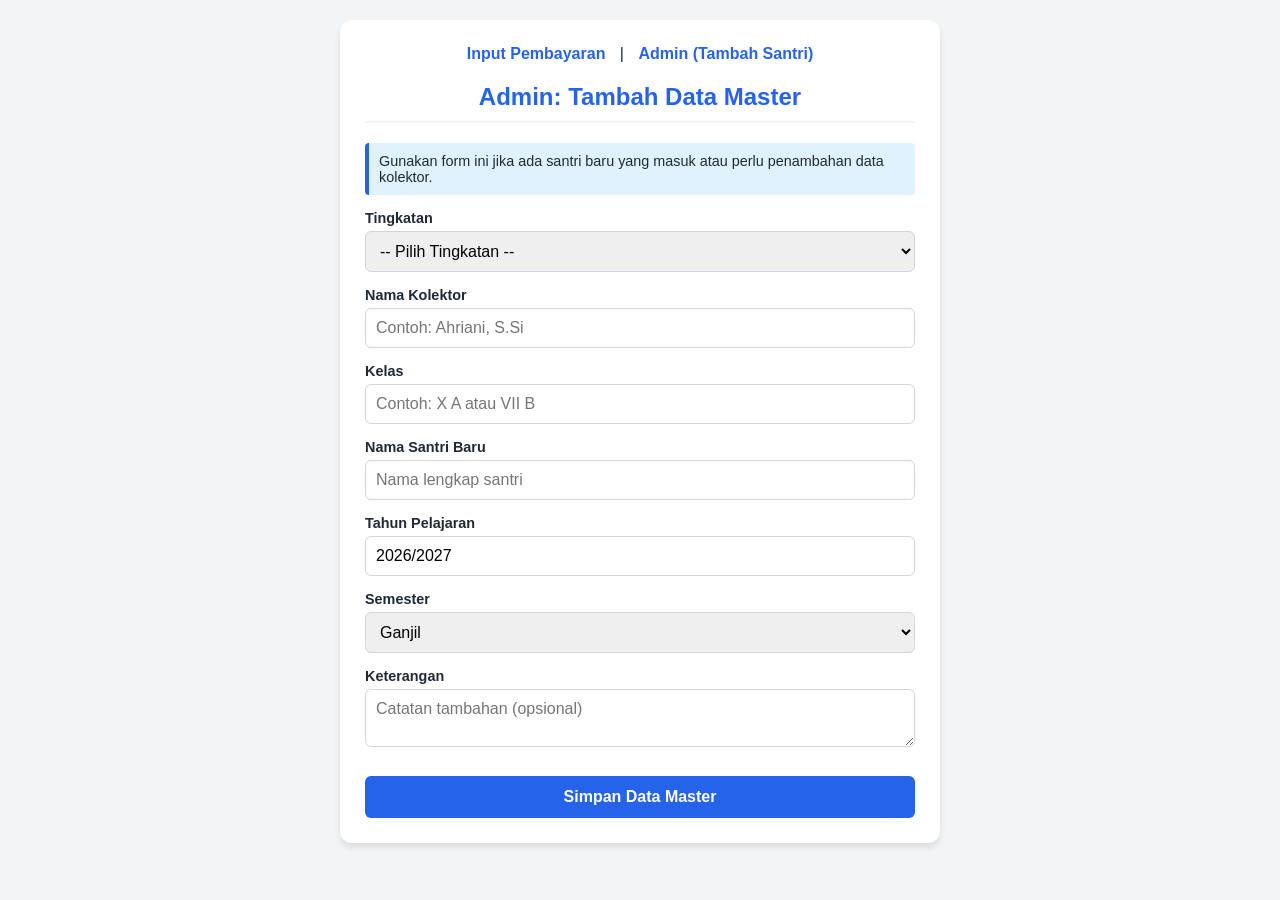
==== admin.html @ 073b651e "Create admin.html" ====
<!DOCTYPE html>
<html lang="id">
<head>
    <meta charset="UTF-8">
    <meta name="viewport" content="width=device-width, initial-scale=1.0">
    <title>Kolektor Hebat - Admin</title>
    <link rel="stylesheet" href="style.css">
</head>
<body>
    <div class="container">
        <div class="nav-links">
            <a href="index.html">Input Pembayaran</a> | <a href="admin.html">Admin (Tambah Santri)</a>
        </div>
        <h2>Admin: Tambah Data Master</h2>
        <div class="info-box">
            Gunakan form ini jika ada santri baru yang masuk atau perlu penambahan data kolektor.
        </div>
        <form id="adminForm">
            <div class="form-group">
                <label>Tingkatan</label>
                <select id="adm_tingkat" required>
                    <option value="">-- Pilih Tingkatan --</option>
                    <option value="MA">MA</option>
                    <option value="MTs">MTs</option>
                    <option value="SMP">SMP</option>
                </select>
            </div>
            <div class="form-group">
                <label>Nama Kolektor</label>
                <input type="text" id="adm_kolektor" placeholder="Contoh: Ahriani, S.Si" required>
            </div>
            <div class="form-group">
                <label>Kelas</label>
                <input type="text" id="adm_kelas" placeholder="Contoh: X A atau VII B" required>
            </div>
            <div class="form-group">
                <label>Nama Santri Baru</label>
                <input type="text" id="adm_namaSantri" placeholder="Nama lengkap santri" required>
            </div>
            <div class="form-group">
                <label>Tahun Pelajaran</label>
                <input type="text" id="adm_tahunPelajaran" value="2026/2027" required>
            </div>
            <div class="form-group">
                <label>Semester</label>
                <select id="adm_semester" required>
                    <option value="Ganjil">Ganjil</option>
                    <option value="Genap">Genap</option>
                </select>
            </div>
            <div class="form-group">
                <label>Keterangan</label>
                <textarea id="adm_keterangan" rows="2" placeholder="Catatan tambahan (opsional)"></textarea>
            </div>
            <button type="submit" class="btn">Simpan Data Master</button>
        </form>
    </div>
    <script src="data.js"></script>
    <script src="script.js"></script>
</body>
</html>
---- style.css ----
:root {
  --primary: #2563eb;
  --secondary: #1e40af;
  --bg: #f3f4f6;
  --text: #1f2937;
  --white: #ffffff;
  --success: #10b981;
  --danger: #ef4444;
}
* { box-sizing: border-box; margin: 0; padding: 0; font-family: 'Segoe UI', Tahoma, Geneva, Verdana, sans-serif; }
body { background-color: var(--bg); color: var(--text); padding: 20px; }
.container { max-width: 600px; margin: 0 auto; background: var(--white); padding: 25px; border-radius: 12px; box-shadow: 0 4px 6px rgba(0,0,0,0.1); }
h2 { text-align: center; color: var(--primary); margin-bottom: 20px; border-bottom: 2px solid var(--bg); padding-bottom: 10px; }
.form-group { margin-bottom: 15px; }
label { display: block; margin-bottom: 5px; font-weight: 600; font-size: 0.9rem; }
input, select, textarea { width: 100%; padding: 10px; border: 1px solid #d1d5db; border-radius: 6px; font-size: 1rem; }
input:focus, select:focus { outline: none; border-color: var(--primary); box-shadow: 0 0 0 3px rgba(37, 99, 235, 0.1); }
.btn { width: 100%; padding: 12px; background-color: var(--primary); color: white; border: none; border-radius: 6px; font-size: 1rem; font-weight: bold; cursor: pointer; transition: 0.3s; margin-top: 10px; }
.btn:hover { background-color: var(--secondary); }
.btn-secondary { background-color: #6b7280; margin-top: 10px; text-decoration: none; display: block; text-align: center; }
.info-box { background: #e0f2fe; border-left: 4px solid var(--primary); padding: 10px; margin-bottom: 15px; font-size: 0.9rem; border-radius: 4px; }
.calculated { background-color: #f0fdf4; border-color: var(--success); font-weight: bold; color: var(--success); }
.hidden { display: none; }
.nav-links { text-align: center; margin-bottom: 20px; }
.nav-links a { margin: 0 10px; text-decoration: none; color: var(--primary); font-weight: bold; }
.loader { display: none; text-align: center; margin-top: 10px; color: var(--primary); }
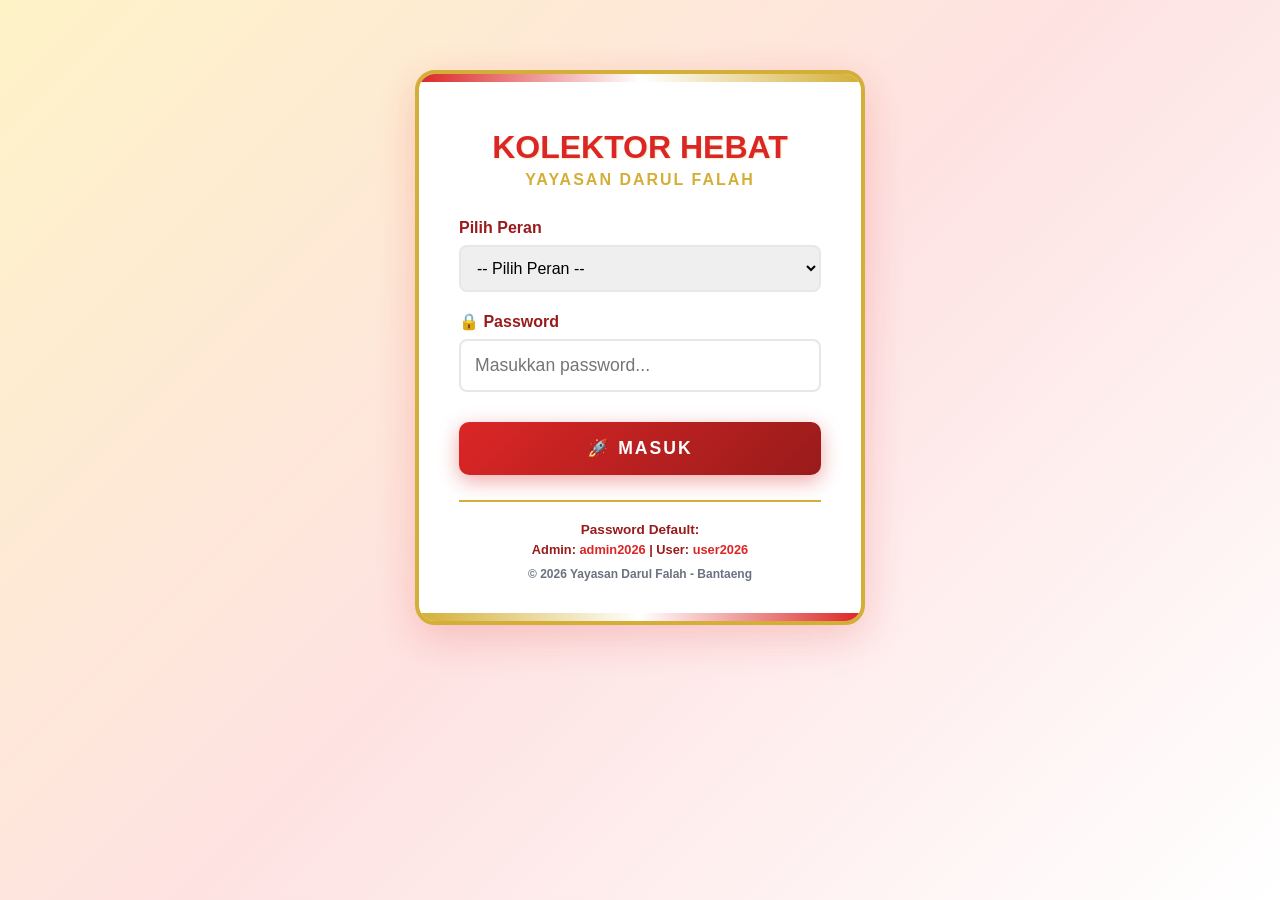
==== commit b80c5b9e: "Update admin.html" ====
--- a/admin.html
+++ b/admin.html
@@ -3,21 +3,33 @@
 <head>
     <meta charset="UTF-8">
     <meta name="viewport" content="width=device-width, initial-scale=1.0">
-    <title>Kolektor Hebat - Admin</title>
+    <title>Kolektor Hebat - Admin Panel</title>
     <link rel="stylesheet" href="style.css">
 </head>
 <body>
     <div class="container">
         <div class="nav-links">
-            <a href="index.html">Input Pembayaran</a> | <a href="admin.html">Admin (Tambah Santri)</a>
+            <a href="index.html">💰 Input Pembayaran</a>
+            <a href="admin.html" class="active">️ Admin Panel</a>
+            <a href="#" id="logoutBtn">🚪 Logout</a>
         </div>
-        <h2>Admin: Tambah Data Master</h2>
+        
+        <h2><span class="icon"></span>Panel Administrator</h2>
+        
         <div class="info-box">
-            Gunakan form ini jika ada santri baru yang masuk atau perlu penambahan data kolektor.
+            🛠️ Gunakan panel ini untuk:<br>
+            • Menambah santri baru<br>
+            • Mengelola data kolektor<br>
+            • Melihat realisasi laporan
         </div>
+        
+        <h3 style="color: var(--merah); margin: 20px 0 15px; border-bottom: 2px solid var(--emas); padding-bottom: 8px;">
+            📝 Tambah Data Master Santri
+        </h3>
+        
         <form id="adminForm">
             <div class="form-group">
-                <label>Tingkatan</label>
+                <label> Tingkatan</label>
                 <select id="adm_tingkat" required>
                     <option value="">-- Pilih Tingkatan --</option>
                     <option value="MA">MA</option>
@@ -25,35 +37,50 @@
                     <option value="SMP">SMP</option>
                 </select>
             </div>
+            
             <div class="form-group">
-                <label>Nama Kolektor</label>
+                <label>👨‍🏫 Nama Kolektor</label>
                 <input type="text" id="adm_kolektor" placeholder="Contoh: Ahriani, S.Si" required>
             </div>
+            
             <div class="form-group">
-                <label>Kelas</label>
+                <label>📚 Kelas</label>
                 <input type="text" id="adm_kelas" placeholder="Contoh: X A atau VII B" required>
             </div>
+            
             <div class="form-group">
-                <label>Nama Santri Baru</label>
+                <label>👤 Nama Santri Baru</label>
                 <input type="text" id="adm_namaSantri" placeholder="Nama lengkap santri" required>
             </div>
+            
             <div class="form-group">
-                <label>Tahun Pelajaran</label>
+                <label>📅 Tahun Pelajaran</label>
                 <input type="text" id="adm_tahunPelajaran" value="2026/2027" required>
             </div>
+            
             <div class="form-group">
-                <label>Semester</label>
+                <label>📆 Semester</label>
                 <select id="adm_semester" required>
                     <option value="Ganjil">Ganjil</option>
                     <option value="Genap">Genap</option>
                 </select>
             </div>
+            
             <div class="form-group">
-                <label>Keterangan</label>
+                <label>📝 Keterangan</label>
                 <textarea id="adm_keterangan" rows="2" placeholder="Catatan tambahan (opsional)"></textarea>
             </div>
-            <button type="submit" class="btn">Simpan Data Master</button>
+            
+            <button type="submit" class="btn btn-emas">💾 Simpan Data Master</button>
         </form>
+        
+        <h3 style="color: var(--merah); margin: 30px 0 15px; border-bottom: 2px solid var(--emas); padding-bottom: 8px;">
+            📊 Realisasi Laporan Kolektor
+        </h3>
+        
+        <div id="realisasiContainer">
+            <p style="text-align:center; color: var(--merah);">⏳ Memuat data realisasi...</p>
+        </div>
     </div>
     <script src="data.js"></script>
     <script src="script.js"></script>
--- a/style.css
+++ b/style.css
@@ -1,26 +1,419 @@
 :root {
-  --primary: #2563eb;
-  --secondary: #1e40af;
-  --bg: #f3f4f6;
-  --text: #1f2937;
-  --white: #ffffff;
-  --success: #10b981;
-  --danger: #ef4444;
-}
+  --merah: #DC2626;
+  --merah-tua: #991B1B;
+  --putih: #FFFFFF;
+  --emas: #D4AF37;
+  --emas-terang: #F59E0B;
+  --bg: #FEF3C7;
+  --text: #1F2937;
+  --success: #059669;
+  --danger: #DC2626;
+}
+
 * { box-sizing: border-box; margin: 0; padding: 0; font-family: 'Segoe UI', Tahoma, Geneva, Verdana, sans-serif; }
-body { background-color: var(--bg); color: var(--text); padding: 20px; }
-.container { max-width: 600px; margin: 0 auto; background: var(--white); padding: 25px; border-radius: 12px; box-shadow: 0 4px 6px rgba(0,0,0,0.1); }
-h2 { text-align: center; color: var(--primary); margin-bottom: 20px; border-bottom: 2px solid var(--bg); padding-bottom: 10px; }
-.form-group { margin-bottom: 15px; }
-label { display: block; margin-bottom: 5px; font-weight: 600; font-size: 0.9rem; }
-input, select, textarea { width: 100%; padding: 10px; border: 1px solid #d1d5db; border-radius: 6px; font-size: 1rem; }
-input:focus, select:focus { outline: none; border-color: var(--primary); box-shadow: 0 0 0 3px rgba(37, 99, 235, 0.1); }
-.btn { width: 100%; padding: 12px; background-color: var(--primary); color: white; border: none; border-radius: 6px; font-size: 1rem; font-weight: bold; cursor: pointer; transition: 0.3s; margin-top: 10px; }
-.btn:hover { background-color: var(--secondary); }
-.btn-secondary { background-color: #6b7280; margin-top: 10px; text-decoration: none; display: block; text-align: center; }
-.info-box { background: #e0f2fe; border-left: 4px solid var(--primary); padding: 10px; margin-bottom: 15px; font-size: 0.9rem; border-radius: 4px; }
-.calculated { background-color: #f0fdf4; border-color: var(--success); font-weight: bold; color: var(--success); }
+
+body { 
+  background: linear-gradient(135deg, #FEF3C7 0%, #FEE2E2 50%, #FFFFFF 100%);
+  color: var(--text); 
+  padding: 20px; 
+  min-height: 100vh;
+}
+
+.container { 
+  max-width: 700px; 
+  margin: 0 auto; 
+  background: var(--putih); 
+  padding: 30px; 
+  border-radius: 16px; 
+  box-shadow: 0 8px 24px rgba(220, 38, 38, 0.15);
+  border: 3px solid var(--emas);
+  position: relative;
+  overflow: hidden;
+}
+
+.container::before {
+  content: '';
+  position: absolute;
+  top: 0;
+  left: 0;
+  right: 0;
+  height: 6px;
+  background: linear-gradient(90deg, var(--merah) 0%, var(--putih) 50%, var(--emas) 100%);
+}
+
+h2 { 
+  text-align: center; 
+  color: var(--merah); 
+  margin-bottom: 25px; 
+  padding-bottom: 15px;
+  border-bottom: 3px solid var(--emas);
+  font-size: 1.8rem;
+  text-shadow: 1px 1px 2px rgba(212, 175, 55, 0.3);
+}
+
+h2 .icon { 
+  font-size: 2rem; 
+  display: block; 
+  margin-bottom: 10px;
+}
+
+.form-group { margin-bottom: 18px; }
+
+label { 
+  display: block; 
+  margin-bottom: 6px; 
+  font-weight: 700; 
+  font-size: 0.95rem;
+  color: var(--merah-tua);
+}
+
+input, select, textarea { 
+  width: 100%; 
+  padding: 12px; 
+  border: 2px solid #E5E7EB; 
+  border-radius: 8px; 
+  font-size: 1rem;
+  transition: all 0.3s;
+}
+
+input:focus, select:focus, textarea:focus { 
+  outline: none; 
+  border-color: var(--emas); 
+  box-shadow: 0 0 0 3px rgba(212, 175, 55, 0.2);
+}
+
+.btn { 
+  width: 100%; 
+  padding: 14px; 
+  background: linear-gradient(135deg, var(--merah) 0%, var(--merah-tua) 100%);
+  color: white; 
+  border: none; 
+  border-radius: 8px; 
+  font-size: 1.05rem; 
+  font-weight: bold; 
+  cursor: pointer; 
+  transition: all 0.3s;
+  margin-top: 15px;
+  text-transform: uppercase;
+  letter-spacing: 1px;
+  box-shadow: 0 4px 12px rgba(220, 38, 38, 0.3);
+}
+
+.btn:hover { 
+  background: linear-gradient(135deg, var(--merah-tua) 0%, var(--merah) 100%);
+  transform: translateY(-2px);
+  box-shadow: 0 6px 16px rgba(220, 38, 38, 0.4);
+}
+
+.btn-emas {
+  background: linear-gradient(135deg, var(--emas) 0%, var(--emas-terang) 100%);
+  color: var(--merah-tua);
+  box-shadow: 0 4px 12px rgba(212, 175, 55, 0.3);
+}
+
+.btn-emas:hover {
+  background: linear-gradient(135deg, var(--emas-terang) 0%, var(--emas) 100%);
+  box-shadow: 0 6px 16px rgba(212, 175, 55, 0.4);
+}
+
+.btn-secondary { 
+  background: linear-gradient(135deg, #6B7280 0%, #4B5563 100%);
+  margin-top: 10px; 
+  text-decoration: none; 
+  display: block; 
+  text-align: center;
+  box-shadow: 0 4px 12px rgba(107, 114, 128, 0.3);
+}
+
+.info-box { 
+  background: linear-gradient(135deg, #FEF3C7 0%, #FDE68A 100%);
+  border-left: 5px solid var(--emas); 
+  padding: 15px; 
+  margin-bottom: 20px; 
+  font-size: 0.95rem;
+  border-radius: 8px;
+  color: var(--merah-tua);
+  font-weight: 600;
+}
+
+.calculated { 
+  background-color: #ECFDF5; 
+  border-color: var(--success); 
+  font-weight: bold; 
+  color: var(--success);
+}
+
 .hidden { display: none; }
-.nav-links { text-align: center; margin-bottom: 20px; }
-.nav-links a { margin: 0 10px; text-decoration: none; color: var(--primary); font-weight: bold; }
-.loader { display: none; text-align: center; margin-top: 10px; color: var(--primary); }
+
+.nav-links { 
+  text-align: center; 
+  margin-bottom: 25px;
+  padding: 12px;
+  background: linear-gradient(135deg, var(--merah) 0%, var(--merah-tua) 100%);
+  border-radius: 10px;
+  box-shadow: 0 4px 12px rgba(220, 38, 38, 0.2);
+}
+
+.nav-links a { 
+  margin: 0 15px; 
+  text-decoration: none; 
+  color: var(--putih); 
+  font-weight: bold;
+  font-size: 1rem;
+  padding: 8px 16px;
+  border-radius: 6px;
+  transition: all 0.3s;
+}
+
+.nav-links a:hover {
+  background: var(--emas);
+  color: var(--merah-tua);
+}
+
+.nav-links a.active {
+  background: var(--emas);
+  color: var(--merah-tua);
+}
+
+.loader { 
+  display: none; 
+  text-align: center; 
+  margin-top: 15px; 
+  color: var(--merah);
+  font-weight: bold;
+}
+
+/* Login Page Styles */
+.login-container {
+  max-width: 450px;
+  margin: 50px auto;
+  background: var(--putih);
+  padding: 40px;
+  border-radius: 20px;
+  box-shadow: 0 12px 40px rgba(220, 38, 38, 0.2);
+  border: 4px solid var(--emas);
+  position: relative;
+  overflow: hidden;
+}
+
+.login-container::before {
+  content: '';
+  position: absolute;
+  top: 0;
+  left: 0;
+  right: 0;
+  height: 8px;
+  background: linear-gradient(90deg, var(--merah) 0%, var(--putih) 50%, var(--emas) 100%);
+}
+
+.login-container::after {
+  content: '';
+  position: absolute;
+  bottom: 0;
+  left: 0;
+  right: 0;
+  height: 8px;
+  background: linear-gradient(90deg, var(--emas) 0%, var(--putih) 50%, var(--merah) 100%);
+}
+
+.login-logo {
+  text-align: center;
+  margin-bottom: 30px;
+}
+
+.login-logo .emblem {
+  font-size: 4rem;
+  display: block;
+  margin-bottom: 15px;
+  text-shadow: 2px 2px 4px rgba(212, 175, 55, 0.5);
+}
+
+.login-logo h1 {
+  color: var(--merah);
+  font-size: 2rem;
+  margin-bottom: 5px;
+  text-shadow: 1px 1px 2px rgba(212, 175, 55, 0.3);
+}
+
+.login-logo p {
+  color: var(--emas);
+  font-weight: bold;
+  font-size: 1rem;
+  letter-spacing: 2px;
+}
+
+.login-form .form-group {
+  margin-bottom: 20px;
+}
+
+.login-form label {
+  font-size: 1rem;
+  margin-bottom: 8px;
+}
+
+.login-form input {
+  padding: 14px;
+  font-size: 1.1rem;
+  border: 2px solid #E5E7EB;
+}
+
+.login-form input:focus {
+  border-color: var(--emas);
+  box-shadow: 0 0 0 4px rgba(212, 175, 55, 0.2);
+}
+
+.login-btn {
+  width: 100%;
+  padding: 16px;
+  background: linear-gradient(135deg, var(--merah) 0%, var(--merah-tua) 100%);
+  color: white;
+  border: none;
+  border-radius: 10px;
+  font-size: 1.1rem;
+  font-weight: bold;
+  cursor: pointer;
+  transition: all 0.3s;
+  text-transform: uppercase;
+  letter-spacing: 2px;
+  box-shadow: 0 6px 20px rgba(220, 38, 38, 0.4);
+  margin-top: 10px;
+}
+
+.login-btn:hover {
+  transform: translateY(-3px);
+  box-shadow: 0 8px 25px rgba(220, 38, 38, 0.5);
+}
+
+.login-footer {
+  text-align: center;
+  margin-top: 25px;
+  padding-top: 20px;
+  border-top: 2px solid var(--emas);
+}
+
+.login-footer p {
+  color: var(--merah-tua);
+  font-size: 0.85rem;
+  font-weight: 600;
+}
+
+.error-msg {
+  background: #FEE2E2;
+  border: 2px solid var(--merah);
+  color: var(--merah-tua);
+  padding: 12px;
+  border-radius: 8px;
+  margin-bottom: 15px;
+  text-align: center;
+  font-weight: bold;
+  display: none;
+}
+
+/* Checkbox styles */
+.checkbox-group {
+  display: flex;
+  gap: 20px;
+  flex-wrap: wrap;
+}
+
+.checkbox-item {
+  display: flex;
+  align-items: center;
+  gap: 8px;
+  padding: 12px 16px;
+  background: #FEF3C7;
+  border: 2px solid var(--emas);
+  border-radius: 8px;
+  cursor: pointer;
+  transition: all 0.3s;
+  flex: 1;
+  min-width: 150px;
+}
+
+.checkbox-item:hover {
+  background: #FDE68A;
+  transform: translateY(-2px);
+}
+
+.checkbox-item input[type="checkbox"] {
+  width: 20px;
+  height: 20px;
+  accent-color: var(--merah);
+}
+
+.checkbox-item label {
+  margin: 0;
+  cursor: pointer;
+  font-weight: 600;
+  color: var(--merah-tua);
+}
+
+/* Realisasi Table */
+.realisasi-table {
+  width: 100%;
+  border-collapse: collapse;
+  margin-top: 20px;
+  background: white;
+  border-radius: 10px;
+  overflow: hidden;
+  box-shadow: 0 4px 12px rgba(0,0,0,0.1);
+}
+
+.realisasi-table th {
+  background: linear-gradient(135deg, var(--merah) 0%, var(--merah-tua) 100%);
+  color: white;
+  padding: 14px 10px;
+  text-align: left;
+  font-weight: bold;
+  font-size: 0.9rem;
+}
+
+.realisasi-table td {
+  padding: 12px 10px;
+  border-bottom: 1px solid #E5E7EB;
+  font-size: 0.9rem;
+}
+
+.realisasi-table tr:nth-child(even) {
+  background: #FEF3C7;
+}
+
+.realisasi-table tr:hover {
+  background: #FDE68A;
+}
+
+.tab-buttons {
+  display: flex;
+  gap: 10px;
+  margin-bottom: 20px;
+  flex-wrap: wrap;
+}
+
+.tab-btn {
+  flex: 1;
+  min-width: 120px;
+  padding: 12px;
+  background: var(--putih);
+  border: 2px solid var(--emas);
+  border-radius: 8px;
+  cursor: pointer;
+  font-weight: bold;
+  color: var(--merah-tua);
+  transition: all 0.3s;
+}
+
+.tab-btn:hover, .tab-btn.active {
+  background: var(--merah);
+  color: var(--putih);
+  border-color: var(--merah);
+}
+
+@media (max-width: 600px) {
+  .container, .login-container {
+    padding: 20px;
+    margin: 10px;
+  }
+  h2 { font-size: 1.4rem; }
+  .nav-links a { margin: 0 8px; font-size: 0.9rem; padding: 6px 12px; }
+  .checkbox-group { flex-direction: column; }
+}
